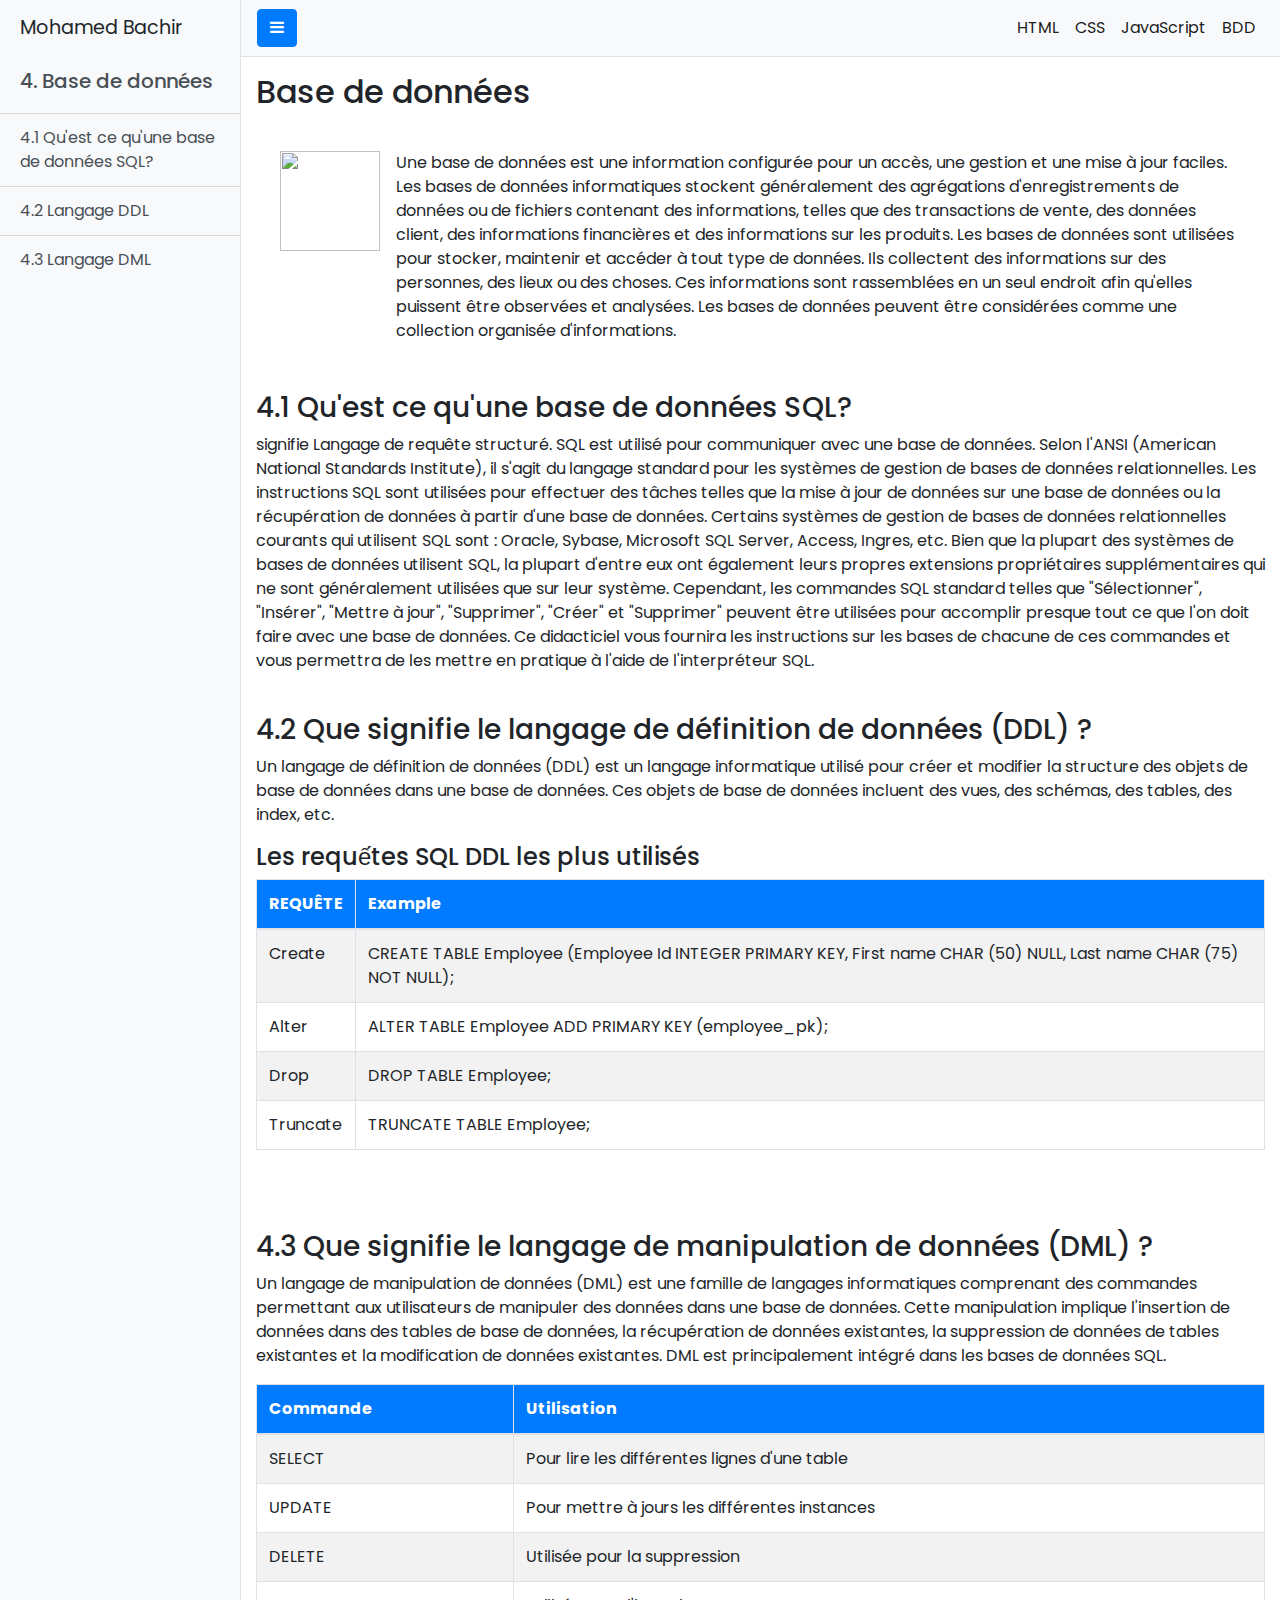
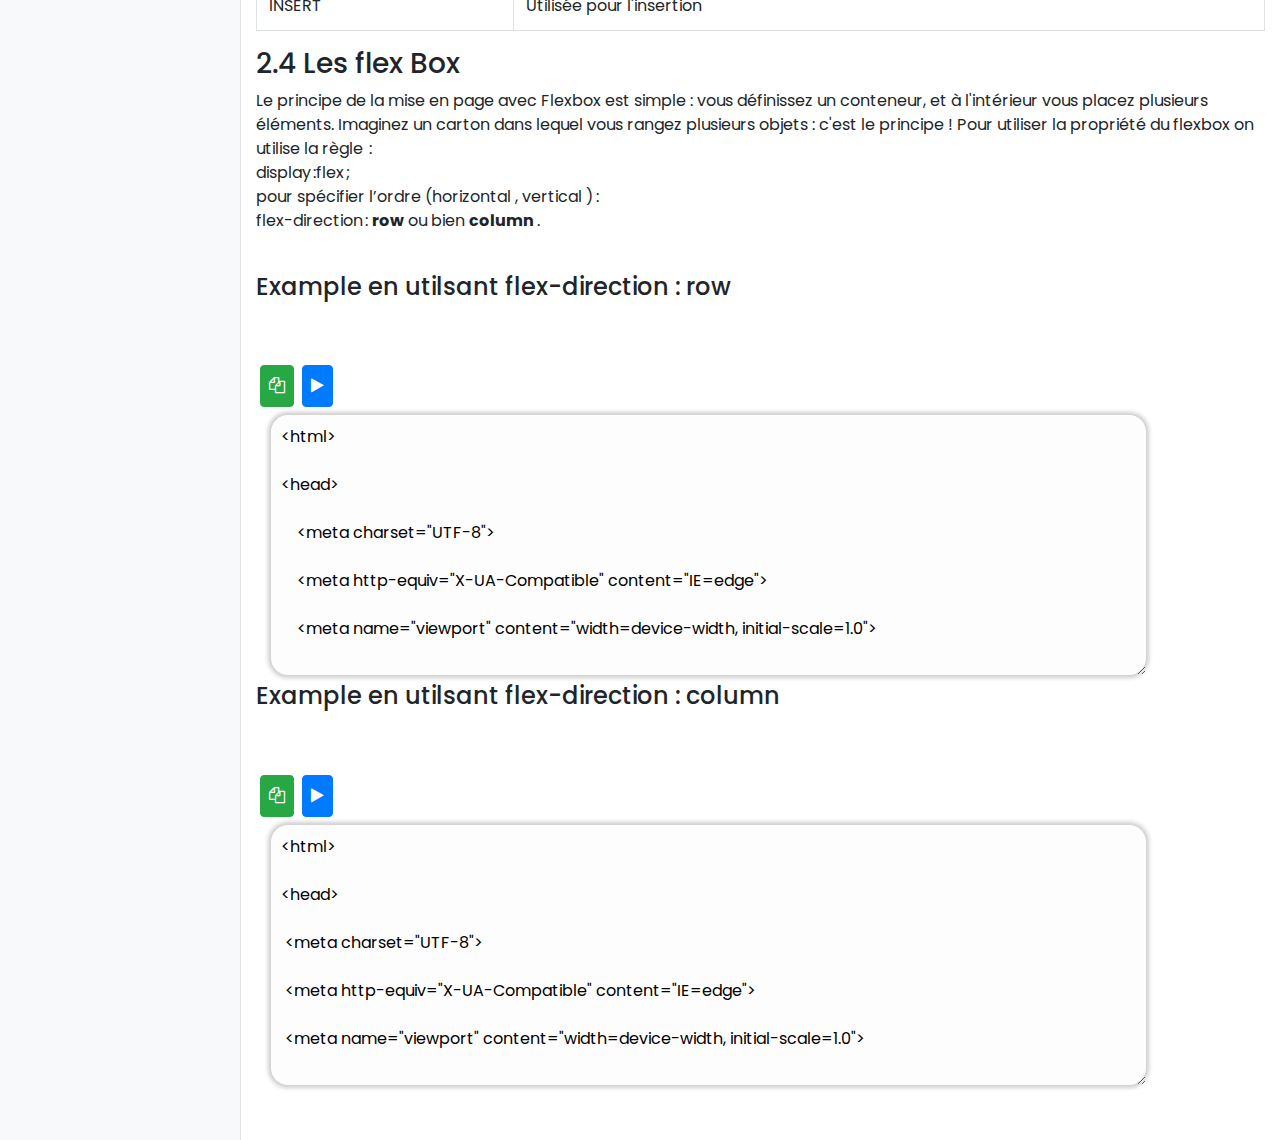
==== bdd.html @ 1b4529c9 "add bdd courses" ====
<!DOCTYPE html>
<html lang="en">
    <head>
        <meta charset="utf-8" />
        <meta name="viewport" content="width=device-width, initial-scale=1, shrink-to-fit=no" />
        <meta name="description" content="" />
        <meta name="author" content="" />
        <title>DATABASES Courses</title>
        <!-- Favicon-->
        <link rel="icon" type="image/x-icon" href="assets/favicon.ico" />
        <link rel="stylesheet" href="https://cdnjs.cloudflare.com/ajax/libs/font-awesome/4.7.0/css/font-awesome.min.css">
        <link rel="preconnect" href="https://fonts.gstatic.com">
        <link href="https://fonts.googleapis.com/css2?family=Libre+Baskerville&family=Merriweather:ital@0;1&family=Poppins:wght@300;400&display=swap" rel="stylesheet">
        
        <!-- Core theme CSS (includes Bootstrap)-->
        <link href="css/styles.css" rel="stylesheet" />
        <link href="style.css" rel="stylesheet" />

    </head>
    <body>
        <div class="d-flex" id="wrapper">
            <!-- Sidebar-->
            <div class="bg-light border-right" id="sidebar-wrapper">
                <div class="sidebar-heading">Mohamed Bachir</div>
                <div class="list-group list-group-flush">
                    <a class="list-group-item list-group-item-action bg-light" href="#!"><h5>4. Base de données</h5></a>
                    
                    <a class="list-group-item list-group-item-action bg-light" href="#whatisdb">4.1 Qu'est ce qu'une base de données SQL? </a>
                    <a class="list-group-item list-group-item-action bg-light" href="#selecteur">4.2 Langage DDL </a>
                    <a class="list-group-item list-group-item-action bg-light" href="#proprites">4.3 Langage DML</a>
                    <!-- <a class="list-group-item list-group-item-action bg-light" href="#flexbox">4.4 Les flex Box</a>
                    <a class="list-group-item list-group-item-action bg-light" href="examples.html">4.5 Exemples</a> -->
                  

                </div>
            </div>
            <!-- Page Content-->
            <div id="page-content-wrapper">
                <nav class="navbar navbar-expand-lg navbar-light bg-light border-bottom">
                    <button class="btn btn-primary" id="menu-toggle"><i class="fa fa-bars" aria-hidden="true"></i>
                    </button>
                    <button class="navbar-toggler" type="button" data-toggle="collapse" data-target="#navbarSupportedContent" aria-controls="navbarSupportedContent" aria-expanded="false" aria-label="Toggle navigation"><span class="navbar-toggler-icon"></span></button>
                    <div class="collapse navbar-collapse" id="navbarSupportedContent">
                        <ul class="navbar-nav ml-auto mt-2 mt-lg-0">
                            <li class="nav-item active">
                                <a class="nav-link" href="index.html">
                                    HTML
                                    <span class="sr-only">(current)</span>
                                </a>
                            </li>
                            <li class="nav-item active"><a class="nav-link" href="#!">CSS</a></li>
                            <li class="nav-item active"><a class="nav-link" href="js.html">JavaScript</a></li>
                            <li class="nav-item active"><a class="nav-link" href="bdd.html">BDD</a></li>
                            
                        
                        </ul>
                    </div>
                </nav>
                <div class="container-fluid pb-5">
                    <h2 class="my-3">Base de données</h2>
                    <div class="d-flex flex-row align-items-start p-4 ">
                        <img src="https://cdn-icons-png.flaticon.com/512/603/603156.png" height="100px" width="100px" alt="" class="mr-3">
                        <p>
                            Une base de données est une information configurée pour un accès, une gestion et une mise à jour faciles. Les bases de données informatiques stockent généralement des agrégations d'enregistrements de données ou de fichiers contenant des informations, telles que des transactions de vente, des données client, des informations financières et des informations sur les produits.

Les bases de données sont utilisées pour stocker, maintenir et accéder à tout type de données. Ils collectent des informations sur des personnes, des lieux ou des choses. Ces informations sont rassemblées en un seul endroit afin qu'elles puissent être observées et analysées. Les bases de données peuvent être considérées comme une collection organisée d'informations.
                            
                        </p>
    
                    </div>
                    <h3 class="my-2" id="whatisdb">4.1 Qu'est ce qu'une base de données SQL? </h3>

                    <p>

                        signifie Langage de requête structuré. SQL est utilisé pour communiquer avec une base de données. Selon l'ANSI (American National Standards Institute), il s'agit du langage standard pour les systèmes de gestion de bases de données relationnelles. Les instructions SQL sont utilisées pour effectuer des tâches telles que la mise à jour de données sur une base de données ou la récupération de données à partir d'une base de données. Certains systèmes de gestion de bases de données relationnelles courants qui utilisent SQL sont : Oracle, Sybase, Microsoft SQL Server, Access, Ingres, etc.

                        Bien que la plupart des systèmes de bases de données utilisent SQL, la plupart d'entre eux ont également leurs propres extensions propriétaires supplémentaires qui ne sont généralement utilisées que sur leur système. Cependant, les commandes SQL standard telles que "Sélectionner", "Insérer", "Mettre à jour", "Supprimer", "Créer" et "Supprimer" peuvent être utilisées pour accomplir presque tout ce que l'on doit faire avec une base de données. Ce didacticiel vous fournira les instructions sur les bases de chacune de ces commandes et vous permettra de les mettre en pratique à l'aide de l'interpréteur SQL.                  
                </p>
                   <br>
                  
                  
                    <h3 id="selecteur">4.2 Que signifie le langage de définition de données (DDL) ?</h3>
                    <p>

                        
                        Un langage de définition de données (DDL) est un langage informatique utilisé pour créer et modifier la structure des objets de base de données dans une base de données. Ces objets de base de données incluent des vues, des schémas, des tables, des index, etc.

                    </p>
                    <h4>Les requếtes SQL DDL les plus utilisés </h4>
                    <table class="table table-striped table-bordered">
                        <thead class="bg-primary text-white">
                          <tr>
                            <th scope="col">REQUÊTE</th>
                            <th scope="col">Example</th>
                          </tr>
                        </thead>
                        <tbody>
                          <tr>
                            <td>Create </td>
                            <td>CREATE TABLE Employee (Employee Id INTEGER PRIMARY KEY, First name CHAR (50) NULL, Last name CHAR (75) NOT NULL); </td>
                          </tr>
                          <tr>
                           <td>Alter </td>
                            <td>ALTER TABLE Employee ADD PRIMARY KEY (employee_pk);</td>                           
                          </tr>
                          <tr>
                            <td>Drop </td>
                            <td>DROP TABLE Employee;</td>
                          </tr>
                          <tr>
                            <td>Truncate</td>
                            <td>TRUNCATE TABLE Employee;</td>
                          </tr>
                     
                        </tbody>
                      </table>

                 <br>
                 <br>
<div class="mt-3">
<h3 id="proprites">4.3 Que signifie le langage de manipulation de données (DML) ? </h3>
    <p>
        Un langage de manipulation de données (DML) est une famille de langages informatiques comprenant des commandes permettant aux utilisateurs de manipuler des données dans une base de données. Cette manipulation implique l'insertion de données dans des tables de base de données, la récupération de données existantes, la suppression de données de tables existantes et la modification de données existantes. DML est principalement intégré dans les bases de données SQL.
    </p>

    <table class="table table-striped table-bordered">
        <thead class="bg-primary text-white">
          <tr>
            <th scope="col">Commande </th>
            <th scope="col">Utilisation</th>
          </tr>
        </thead>
        <tbody>
          <tr>
            <td>SELECT  </td>
            <td>Pour lire les différentes lignes d'une table </td>
          </tr>
          <tr>
           <td>UPDATE  </td>
            <td>Pour mettre à jours les différentes instances</td>
          </tr>
          <tr>
            <td>DELETE  </td>
            <td>Utilisée pour la suppression </td>
          </tr>
          <tr>
            <td>INSERT </td>
            <td>Utilisée pour l'insertion </td>
          </tr>
      
         
        </tbody>
      </table>


</div>
<div class="mt-3">
    <h3 id="flexbox"> 2.4 Les flex Box</h3>
    <p>

        Le principe de la mise en page avec Flexbox est simple : vous définissez un conteneur, et à l'intérieur vous placez plusieurs éléments.
         Imaginez un carton dans lequel vous rangez plusieurs objets : c'est le principe ! 

         Pour utiliser la propriété du flexbox on utilise la règle  : <br>

         display :flex ;  <br>
         
         pour spécifier l’ordre (horizontal , vertical ) : <br> 
         
         flex-direction : <strong>row</strong>  ou bien <strong>column </strong>  .           <br>

    </p>
   <br>
   <h4>Example en utilsant flex-direction : row </h4>
   <br><br>
<div class="d-flex flex-column">
    <div class="d-flex flex-row my-2  ">
        <button class="btn btn-success mx-1 p-2" onclick="copy('thirdarea');"   title="copier"> <i class="fa fa-files-o" aria-hidden="true"></i> </button>
        <button class="btn btn-primary mx-1 p-2 executer" onclick="execute('thirdarea');"  title="voir exécution"><i class="fa fa-play" aria-hidden="true"></i>        </button>
    </div>
    
<div class="d-flex flex-row ">
<div class="col-lg-12">

    <textarea class="thirdarea" name="" id=""     cols="60" rows="10" readonly>
&lt;html> 

&lt;head> 

    &lt;meta charset="UTF-8"> 

    &lt;meta http-equiv="X-UA-Compatible" content="IE=edge"> 

    &lt;meta name="viewport" content="width=device-width, initial-scale=1.0"> 



&lt;/head> 

&lt;body> 

        
        &lt;div class="parent-row">
            &lt;div class="enfant1">Premier élément&lt;/div>
            &lt;div class="enfant2">deuxième élément&lt;/div>
            &lt;div class="enfant3">Troisième élement&lt;/div>
        &lt;/div>

        &lt;style>
            div{
                padding: 50px;
            }
            .parent-row{
                display: flex;
                flex-direction: row;
                }
            .enfant1{
                flex: 1;
                background-color: red;

            }   
            .enfant2{
                flex: 1;
                background-color: yellow;
            }
                .enfant3{
                    flex: 1;
                background-color: yellowgreen;
                }
             
        &lt;/style>

&lt;/body> 

&lt;/html> 

</textarea>

</div>    

</div>     


</div>

<h4>Example en utilsant flex-direction : column </h4>
<br><br>
<div class="d-flex flex-column">
 <div class="d-flex flex-row my-2  ">
     <button class="btn btn-success mx-1 p-2" onclick="copy('fortharea');"   title="copier"> <i class="fa fa-files-o" aria-hidden="true"></i> </button>
     <button class="btn btn-primary mx-1 p-2 executer" onclick="execute('fortharea');"  title="voir exécution"><i class="fa fa-play" aria-hidden="true"></i>        </button>
 </div>
 
<div class="d-flex flex-row ">
<div class="col-lg-12">

 <textarea class="fortharea" name="" id=""     cols="60" rows="10" readonly>
&lt;html> 

&lt;head> 

 &lt;meta charset="UTF-8"> 

 &lt;meta http-equiv="X-UA-Compatible" content="IE=edge"> 

 &lt;meta name="viewport" content="width=device-width, initial-scale=1.0"> 



&lt;/head> 

&lt;body> 

&lt;div class="parent-col">
&lt;div class="enfant1">Premier élément&lt;/div>
&lt;div class="enfant2">deuxième élément&lt;/div>
&lt;div class="enfant3">Troisième élement&lt;/div>
&lt;/div>

&lt;style>
div{
    padding: 50px;
}
.parent-col{
    display: flex;
    flex-direction: column;
    }
.enfant1{
    flex: 1;
    background-color: red;

}   
.enfant2{
    flex: 1;
    background-color: yellow;
}
.enfant3{
    flex: 1;
background-color: yellowgreen;
}
&lt;/style>


&lt;/body> 

&lt;/html> 

</textarea>

</div>    

</div>     


</div>



</div>



                </div>
            </div>
        </div>













        <!-- Bootstrap core JS-->
        <script src="https://code.jquery.com/jquery-3.5.1.slim.min.js"></script>
        <script src="https://cdn.jsdelivr.net/npm/bootstrap@4.6.0/dist/js/bootstrap.bundle.min.js"></script>
        <!-- Core theme JS-->
        <script src="js/scripts.js"></script>
    </body>
    <style>
        *{
               font-family: 'Poppins', sans-serif;
        }
    </style>
    <script>
       
        function copy(val){
            const el = document.getElementsByClassName(val)[0];
            console.log(el);
            el.select();
            document.execCommand('copy');

        }
        function execute(val){
            var l=document.getElementsByClassName(val)[0].value;
          
            var opened = window.open("Example","Example");
            opened.document.write(l);
            opened.document.title="Example";
        }
            
            

       
    </script>
</html>
---- style.css ----
textarea{
    border: none;
    border-radius: 17px;
    box-shadow:  0 0 4px 3px rgb(206, 206, 206);
    max-width: 100%;
    padding: 10px;
    background-color: rgba(236, 236, 236, 0.116);
    outline: none;
}
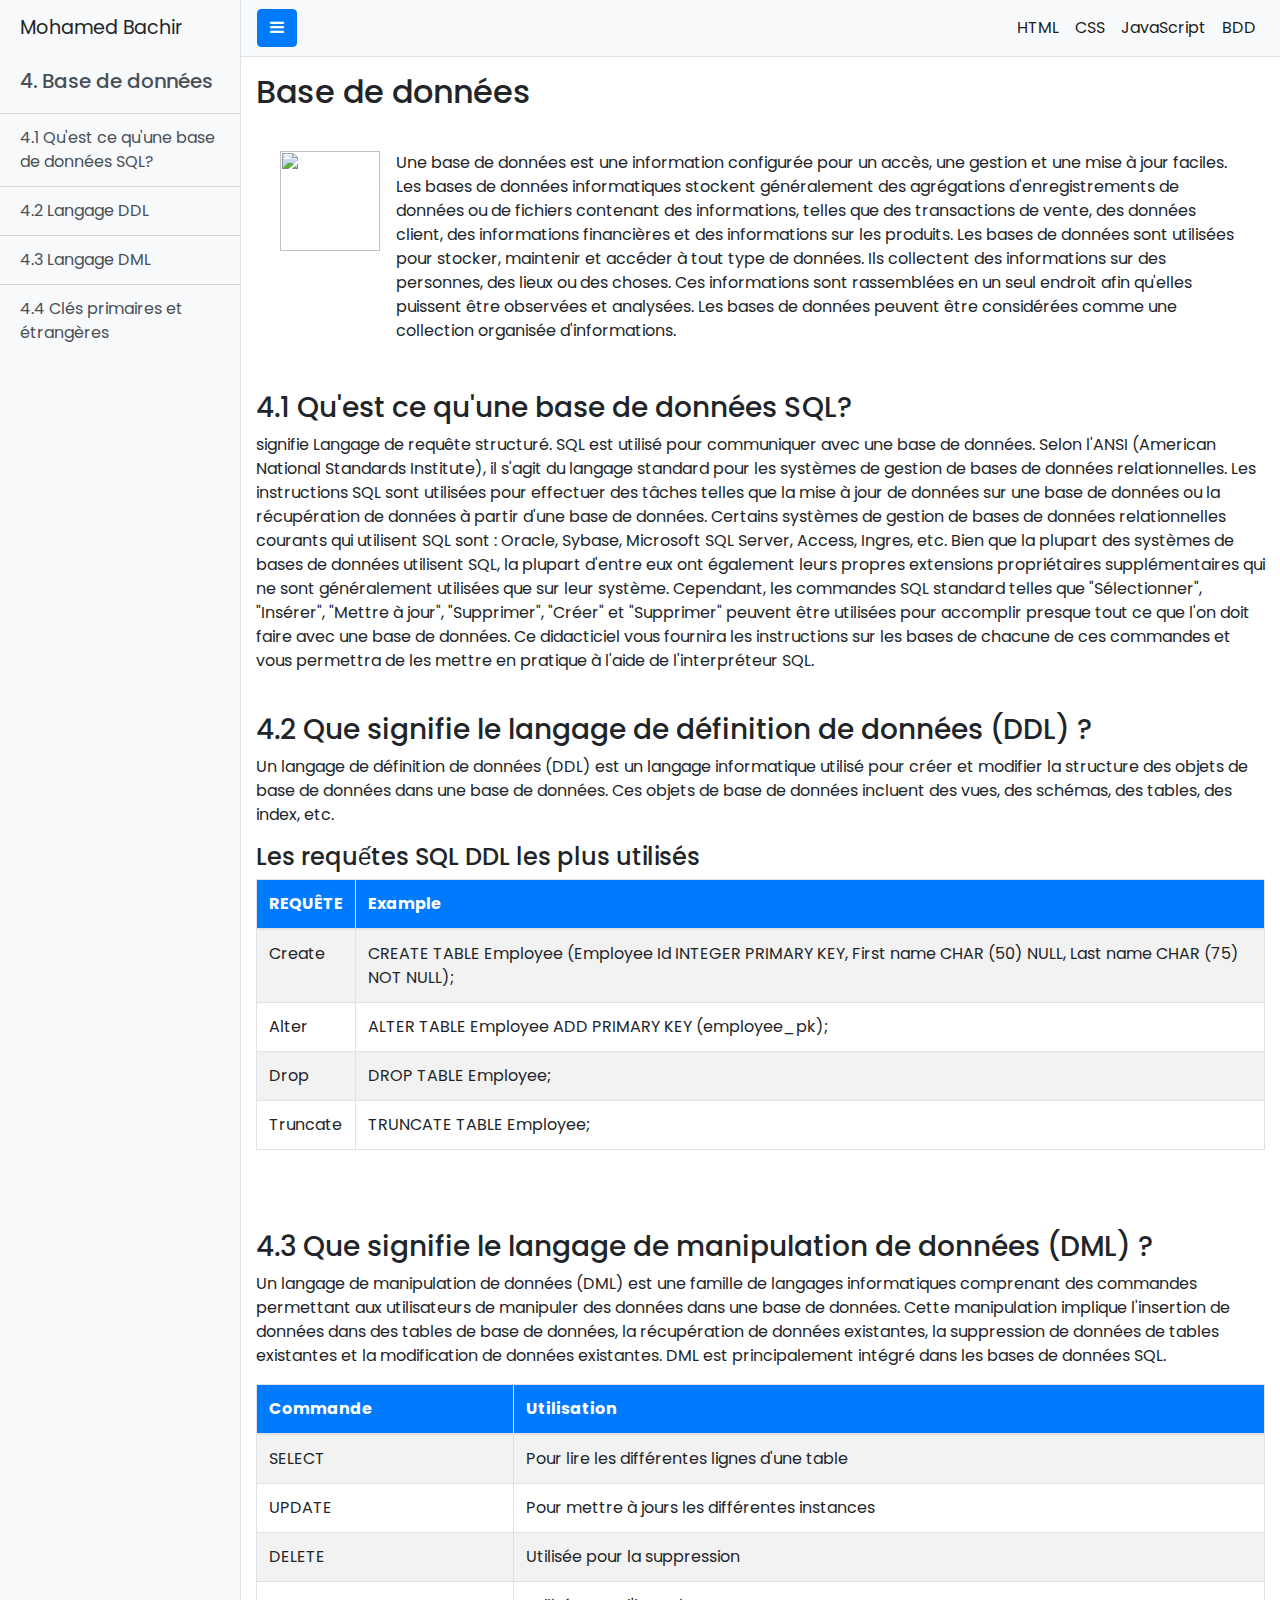
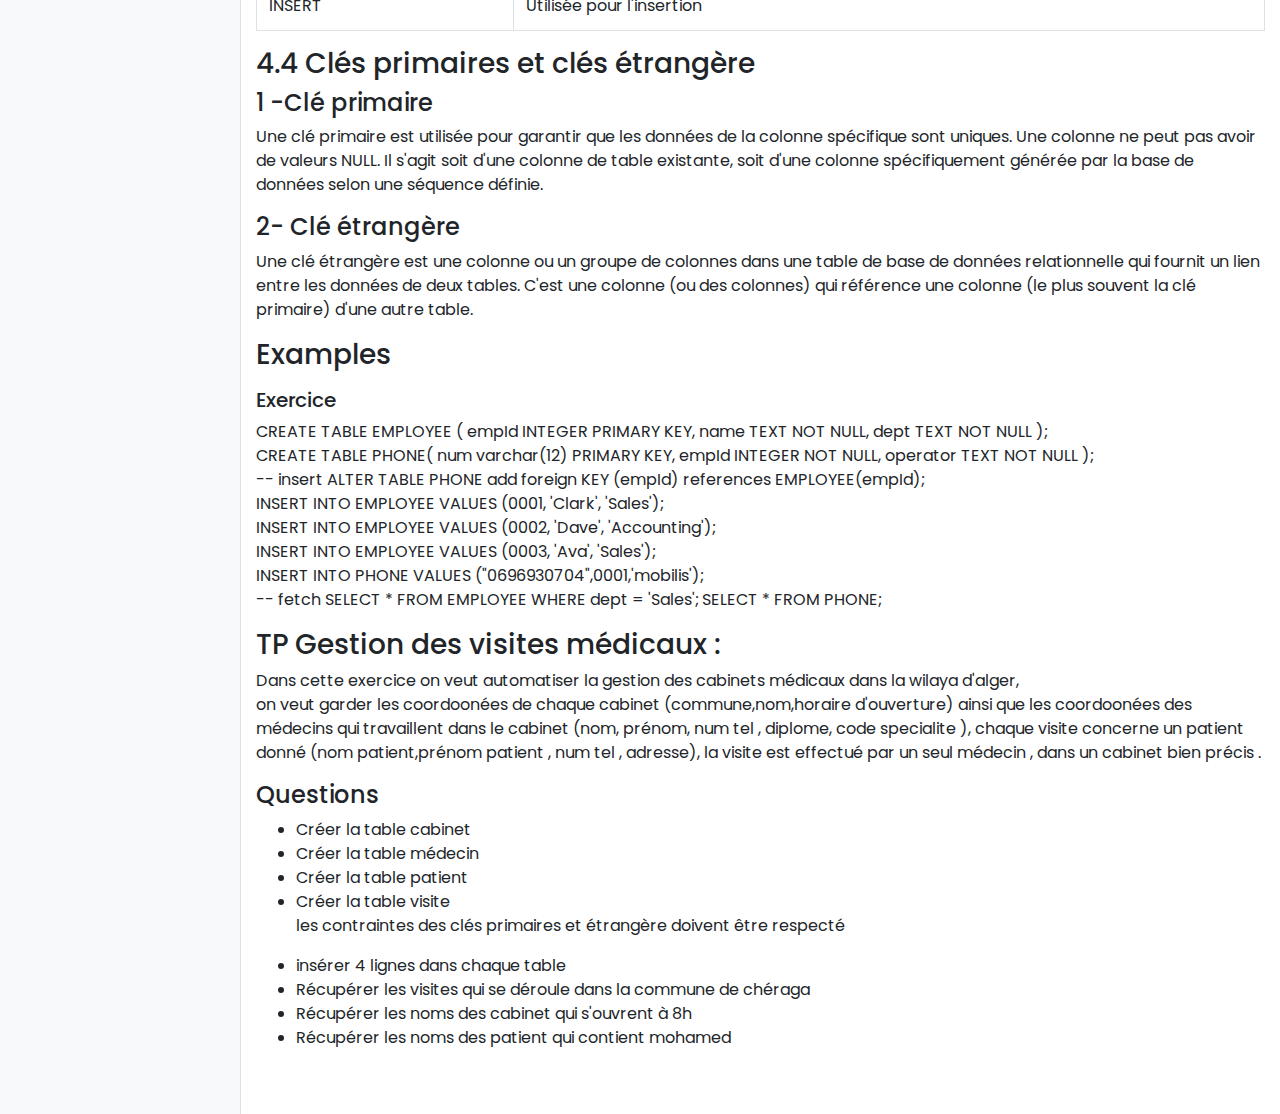
==== commit fe14457b: "add bdd" ====
--- a/bdd.html
+++ b/bdd.html
@@ -28,8 +28,8 @@
                     <a class="list-group-item list-group-item-action bg-light" href="#whatisdb">4.1 Qu'est ce qu'une base de données SQL? </a>
                     <a class="list-group-item list-group-item-action bg-light" href="#selecteur">4.2 Langage DDL </a>
                     <a class="list-group-item list-group-item-action bg-light" href="#proprites">4.3 Langage DML</a>
-                    <!-- <a class="list-group-item list-group-item-action bg-light" href="#flexbox">4.4 Les flex Box</a>
-                    <a class="list-group-item list-group-item-action bg-light" href="examples.html">4.5 Exemples</a> -->
+                     <a class="list-group-item list-group-item-action bg-light" href="#flexbox">4.4 Clés primaires et étrangères</a>
+               <!--     <a class="list-group-item list-group-item-action bg-light" href="examples.html">4.5 Exemples</a> -->
                   
 
                 </div>
@@ -155,166 +155,93 @@
 
 </div>
 <div class="mt-3">
-    <h3 id="flexbox"> 2.4 Les flex Box</h3>
-    <p>
-
-        Le principe de la mise en page avec Flexbox est simple : vous définissez un conteneur, et à l'intérieur vous placez plusieurs éléments.
-         Imaginez un carton dans lequel vous rangez plusieurs objets : c'est le principe ! 
-
-         Pour utiliser la propriété du flexbox on utilise la règle  : <br>
-
-         display :flex ;  <br>
-         
-         pour spécifier l’ordre (horizontal , vertical ) : <br> 
-         
-         flex-direction : <strong>row</strong>  ou bien <strong>column </strong>  .           <br>
-
-    </p>
-   <br>
-   <h4>Example en utilsant flex-direction : row </h4>
-   <br><br>
-<div class="d-flex flex-column">
-    <div class="d-flex flex-row my-2  ">
-        <button class="btn btn-success mx-1 p-2" onclick="copy('thirdarea');"   title="copier"> <i class="fa fa-files-o" aria-hidden="true"></i> </button>
-        <button class="btn btn-primary mx-1 p-2 executer" onclick="execute('thirdarea');"  title="voir exécution"><i class="fa fa-play" aria-hidden="true"></i>        </button>
-    </div>
-    
-<div class="d-flex flex-row ">
-<div class="col-lg-12">
-
-    <textarea class="thirdarea" name="" id=""     cols="60" rows="10" readonly>
-&lt;html> 
-
-&lt;head> 
-
-    &lt;meta charset="UTF-8"> 
-
-    &lt;meta http-equiv="X-UA-Compatible" content="IE=edge"> 
-
-    &lt;meta name="viewport" content="width=device-width, initial-scale=1.0"> 
-
-
-
-&lt;/head> 
-
-&lt;body> 
+    <h3 id="flexbox"> 4.4 Clés primaires et clés étrangère</h3>
+    <h4>1 -Clé primaire </h4>
+    <p>
+        Une clé primaire est utilisée pour garantir que les données de la colonne spécifique sont uniques. Une colonne ne peut pas avoir de valeurs NULL. Il s'agit soit d'une colonne de table existante, soit d'une colonne spécifiquement générée par la base de données selon une séquence définie.
+         <br>
 
         
-        &lt;div class="parent-row">
-            &lt;div class="enfant1">Premier élément&lt;/div>
-            &lt;div class="enfant2">deuxième élément&lt;/div>
-            &lt;div class="enfant3">Troisième élement&lt;/div>
-        &lt;/div>
-
-        &lt;style>
-            div{
-                padding: 50px;
-            }
-            .parent-row{
-                display: flex;
-                flex-direction: row;
-                }
-            .enfant1{
-                flex: 1;
-                background-color: red;
-
-            }   
-            .enfant2{
-                flex: 1;
-                background-color: yellow;
-            }
-                .enfant3{
-                    flex: 1;
-                background-color: yellowgreen;
-                }
-             
-        &lt;/style>
-
-&lt;/body> 
-
-&lt;/html> 
-
-</textarea>
-
-</div>    
-
-</div>     
-
-
-</div>
-
-<h4>Example en utilsant flex-direction : column </h4>
-<br><br>
-<div class="d-flex flex-column">
- <div class="d-flex flex-row my-2  ">
-     <button class="btn btn-success mx-1 p-2" onclick="copy('fortharea');"   title="copier"> <i class="fa fa-files-o" aria-hidden="true"></i> </button>
-     <button class="btn btn-primary mx-1 p-2 executer" onclick="execute('fortharea');"  title="voir exécution"><i class="fa fa-play" aria-hidden="true"></i>        </button>
+
+    </p>
+    <h4>2- Clé étrangère </h4>
+    <p>
+        Une clé étrangère est une colonne ou un groupe de colonnes dans une table de base de données relationnelle qui fournit un lien entre les données de deux tables. C'est une colonne (ou des colonnes) qui référence une colonne (le plus souvent la clé primaire) d'une autre table.
+    </p>
+
+
+ <div >
+    <h3>Examples</h3>
+     <p >
+        <h5>Exercice</h5>
+        CREATE TABLE EMPLOYEE (
+        empId INTEGER PRIMARY KEY,
+        name TEXT NOT NULL,
+        dept TEXT NOT NULL
+        );
+<br>
+CREATE TABLE PHONE(
+  num varchar(12) PRIMARY KEY,
+  empId INTEGER NOT NULL,
+  operator TEXT NOT NULL    
+  );
+  <br>
+-- insert
+ALTER TABLE PHONE add foreign KEY  (empId)  references EMPLOYEE(empId); 
+
+<br>
+INSERT INTO EMPLOYEE VALUES (0001, 'Clark', 'Sales');
+<br>
+INSERT INTO EMPLOYEE VALUES (0002, 'Dave', 'Accounting');
+<br>
+INSERT INTO EMPLOYEE VALUES (0003, 'Ava', 'Sales');
+<br>
+INSERT INTO PHONE VALUES ("0696930704",0001,'mobilis');
+<br>
+
+-- fetch 
+SELECT * FROM EMPLOYEE WHERE dept = 'Sales';
+SELECT * FROM PHONE;
+    </p>
  </div>
- 
-<div class="d-flex flex-row ">
-<div class="col-lg-12">
-
- <textarea class="fortharea" name="" id=""     cols="60" rows="10" readonly>
-&lt;html> 
-
-&lt;head> 
-
- &lt;meta charset="UTF-8"> 
-
- &lt;meta http-equiv="X-UA-Compatible" content="IE=edge"> 
-
- &lt;meta name="viewport" content="width=device-width, initial-scale=1.0"> 
-
-
-
-&lt;/head> 
-
-&lt;body> 
-
-&lt;div class="parent-col">
-&lt;div class="enfant1">Premier élément&lt;/div>
-&lt;div class="enfant2">deuxième élément&lt;/div>
-&lt;div class="enfant3">Troisième élement&lt;/div>
-&lt;/div>
-
-&lt;style>
-div{
-    padding: 50px;
-}
-.parent-col{
-    display: flex;
-    flex-direction: column;
-    }
-.enfant1{
-    flex: 1;
-    background-color: red;
-
-}   
-.enfant2{
-    flex: 1;
-    background-color: yellow;
-}
-.enfant3{
-    flex: 1;
-background-color: yellowgreen;
-}
-&lt;/style>
-
-
-&lt;/body> 
-
-&lt;/html> 
-
-</textarea>
-
-</div>    
-
-</div>     
-
-
-</div>
-
-
+<div>
+
+    <h3>TP Gestion des visites médicaux :</h3>
+    <p>Dans cette exercice on veut automatiser la gestion des cabinets médicaux dans la wilaya d'alger,
+        <br> on veut garder les coordoonées de chaque cabinet (commune,nom,horaire d'ouverture) ainsi que les coordoonées des médecins qui travaillent
+        dans le cabinet (nom, prénom, num tel , diplome, code specialite ), chaque visite concerne un patient donné (nom patient,prénom patient , num tel , adresse),
+        la visite est effectué par un seul médecin , dans un cabinet bien précis .
+
+    </p>
+    <h4>Questions </h4>
+    <ul>
+        <li>Créer la table cabinet </li>
+        <li>Créer la table médecin</li>
+        <li>Créer la table patient</li>
+        <li>Créer la table visite</li>
+
+        <p>
+             les contraintes des clés primaires et étrangère doivent être respecté
+        </p>
+        <li>
+        insérer 4 lignes dans chaque table 
+         </li> 
+
+        <li>Récupérer les visites qui se déroule dans la commune de chéraga</li>
+        <li>Récupérer les noms des cabinet qui s'ouvrent à 8h</li> 
+        <li>Récupérer les noms des patient qui contient mohamed</li>
+
+
+    </ul>
+</div>
+
+</div>
+
+<div>
+    <p>
+
+    </p>
+</div>
 
 </div>
 
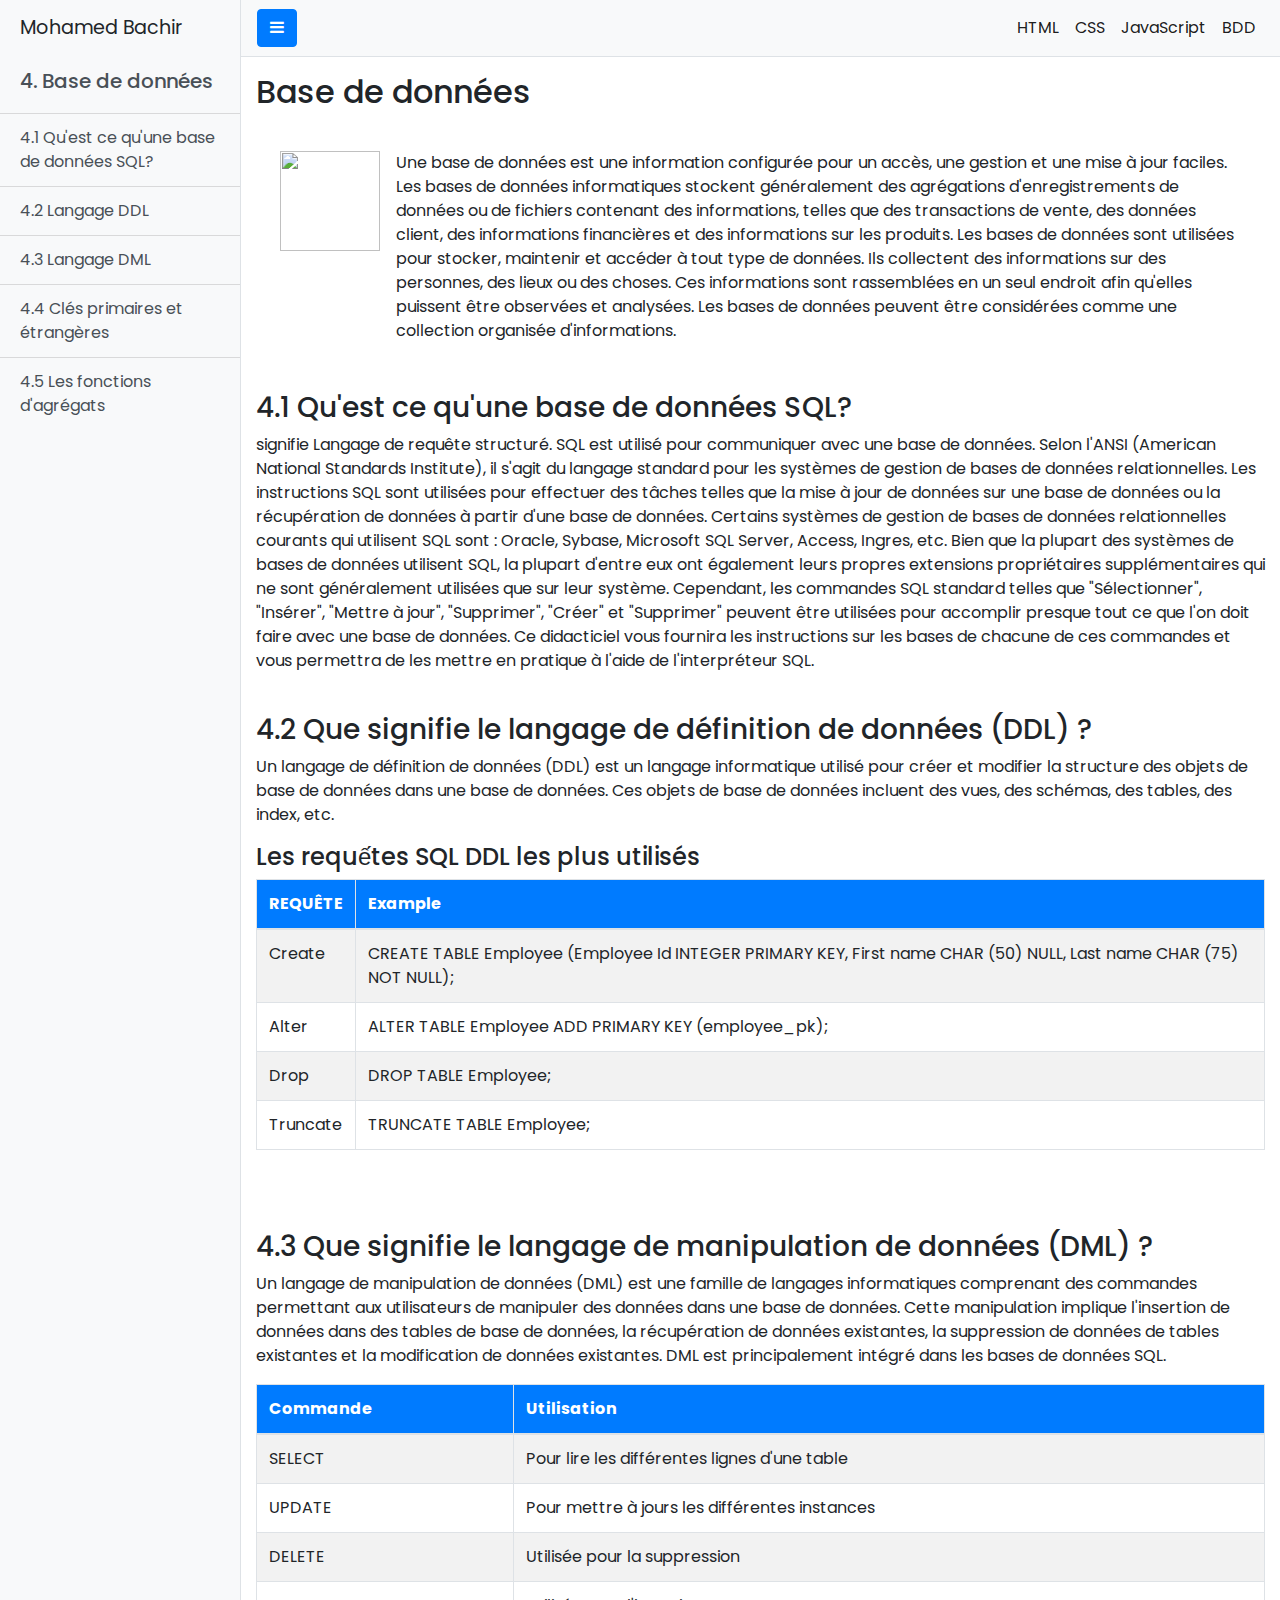
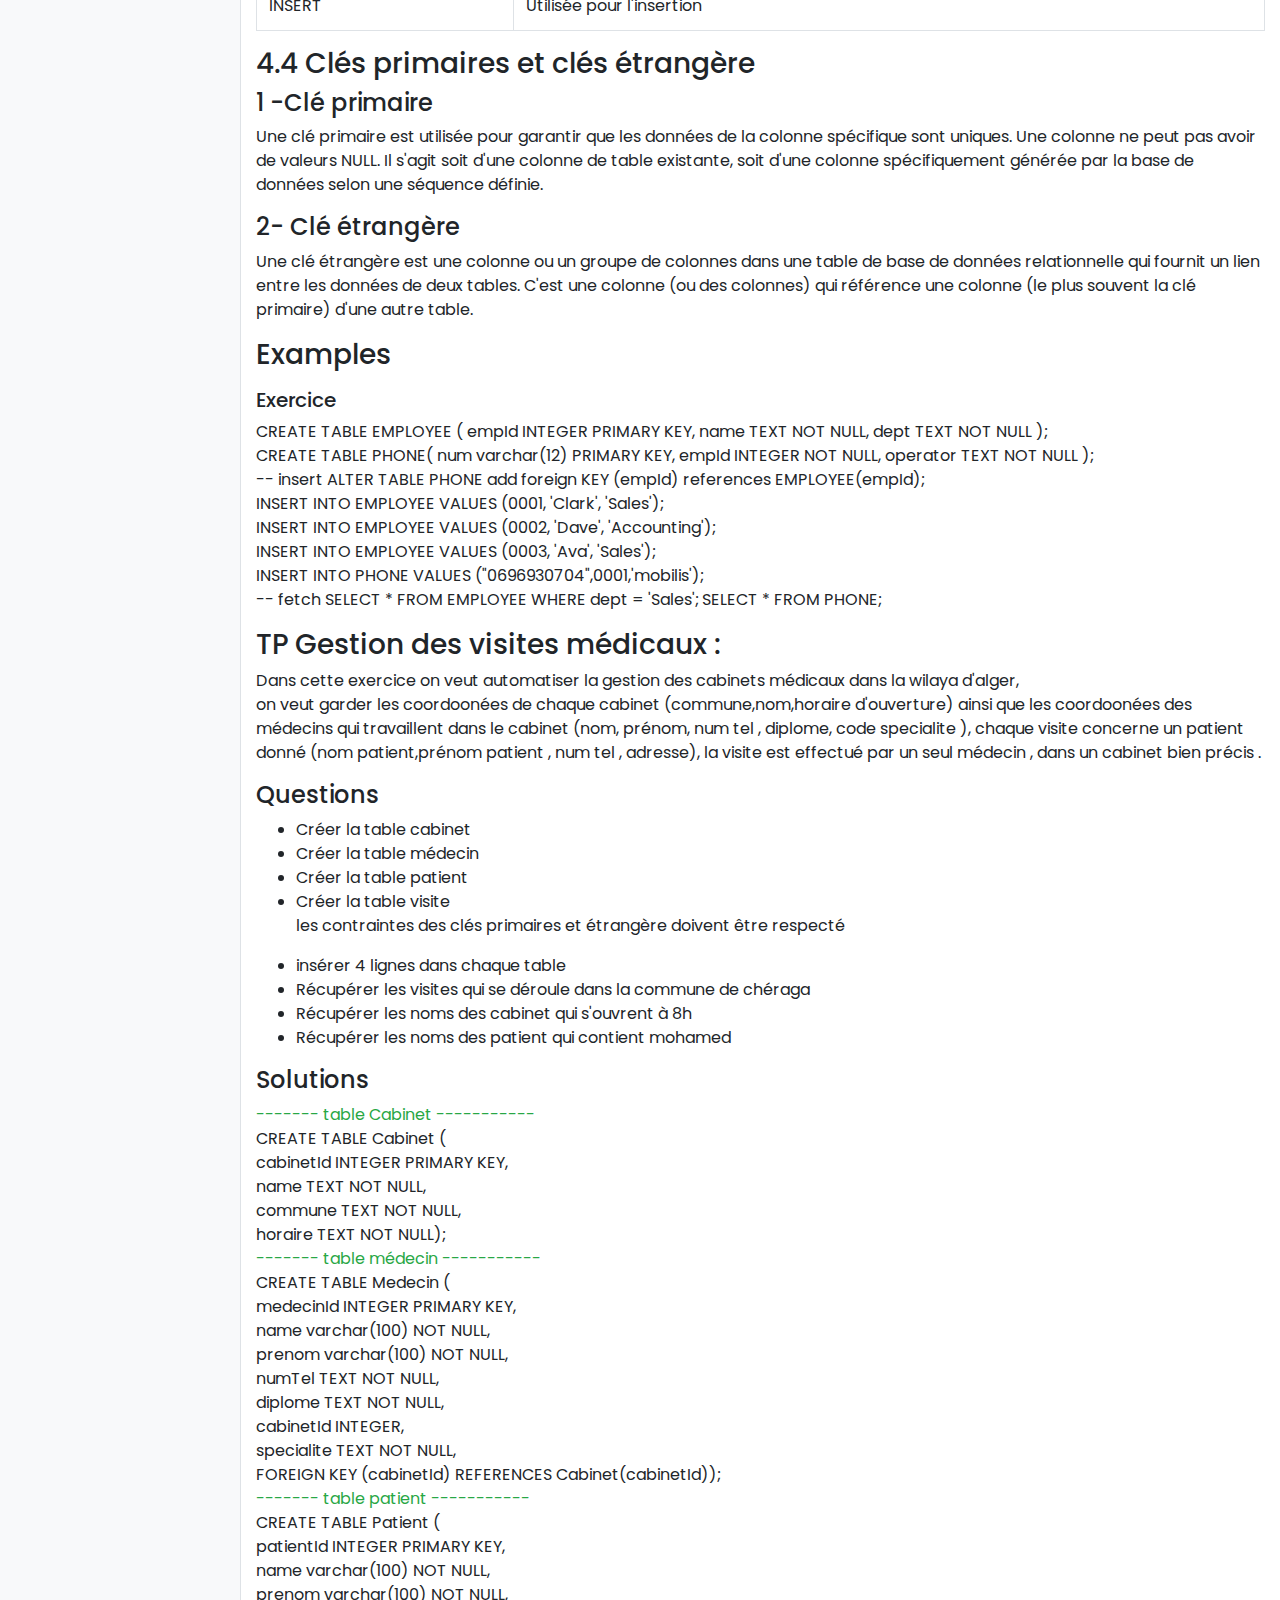
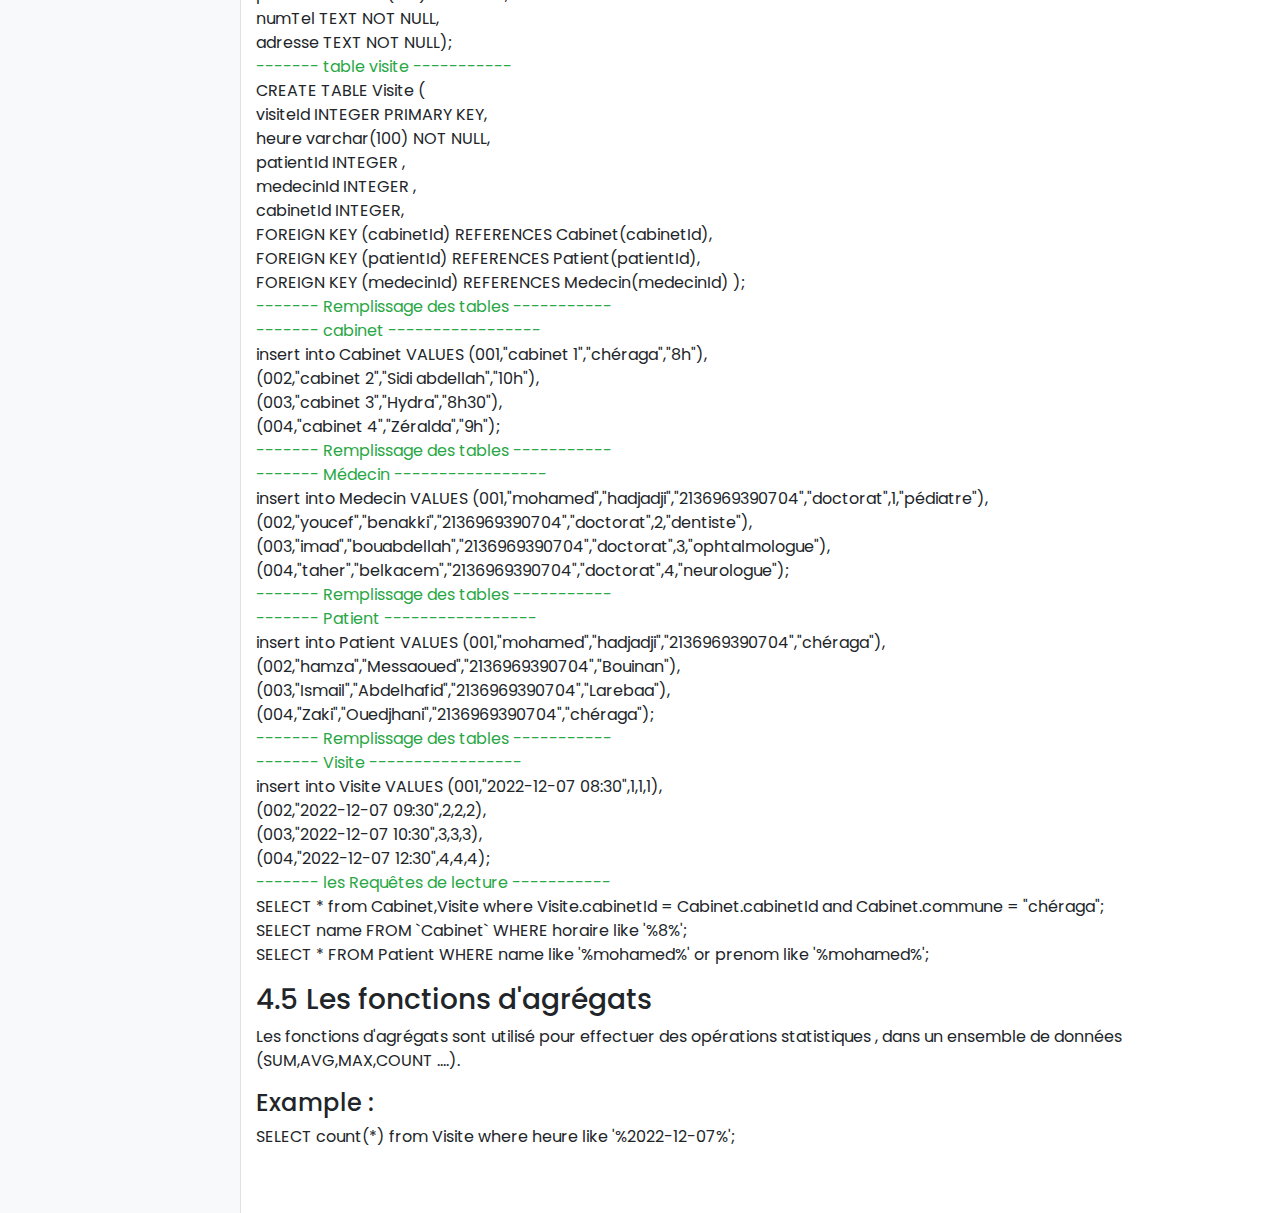
==== commit 3d303f1f: "finish tp && add fonction d'aggregats" ====
--- a/bdd.html
+++ b/bdd.html
@@ -29,7 +29,7 @@
                     <a class="list-group-item list-group-item-action bg-light" href="#selecteur">4.2 Langage DDL </a>
                     <a class="list-group-item list-group-item-action bg-light" href="#proprites">4.3 Langage DML</a>
                      <a class="list-group-item list-group-item-action bg-light" href="#flexbox">4.4 Clés primaires et étrangères</a>
-               <!--     <a class="list-group-item list-group-item-action bg-light" href="examples.html">4.5 Exemples</a> -->
+                   <a class="list-group-item list-group-item-action bg-light" href="#agregats">4.5 Les fonctions d'agrégats</a>
                   
 
                 </div>
@@ -233,6 +233,135 @@
 
 
     </ul>
+    <h4>Solutions </h4>
+    <p> 
+        <span class="text-success">
+         -------  table Cabinet -----------
+         <br>
+
+        </span>
+        CREATE TABLE Cabinet ( <br>
+            cabinetId INTEGER PRIMARY KEY,<br>
+            name TEXT NOT NULL,<br>
+            commune TEXT NOT NULL,<br>
+            horaire TEXT NOT NULL);
+        <br>
+        <span class="text-success">
+            -------  table médecin -----------
+            <br>
+        </span>
+        CREATE TABLE Medecin ( <br>
+                medecinId INTEGER PRIMARY KEY,<br>
+                name varchar(100) NOT NULL,<br>
+                prenom varchar(100) NOT NULL,<br>
+                numTel TEXT NOT NULL,<br>
+                diplome TEXT NOT NULL,<br>
+                cabinetId INTEGER,<br> 
+                specialite TEXT NOT NULL,<br>
+                FOREIGN KEY (cabinetId) REFERENCES Cabinet(cabinetId));
+
+        <br>
+        <span class="text-success">
+            -------  table patient -----------
+            <br>
+        </span>
+        CREATE TABLE Patient ( <br>
+            patientId INTEGER PRIMARY KEY,<br>
+            name varchar(100) NOT NULL,<br>
+            prenom varchar(100) NOT NULL,<br>
+            numTel TEXT NOT NULL,<br>
+            adresse TEXT NOT NULL);      
+        <br>
+        <span class="text-success">
+            -------  table visite -----------
+            <br>
+        </span>
+        CREATE TABLE Visite ( <br>
+            visiteId INTEGER PRIMARY KEY,<br>
+            heure varchar(100) NOT NULL,<br>
+            patientId INTEGER ,<br>
+            medecinId INTEGER ,<br>
+            cabinetId INTEGER,<br> 
+            FOREIGN KEY (cabinetId) REFERENCES Cabinet(cabinetId),<br>
+            FOREIGN KEY (patientId) REFERENCES Patient(patientId),<br>
+            FOREIGN KEY (medecinId) REFERENCES Medecin(medecinId) );      
+       <br>
+       <span class="text-success">
+        -------  Remplissage des tables -----------
+        <br>
+        ------- cabinet -----------------
+        <br>
+         </span>
+       insert into Cabinet VALUES 
+       (001,"cabinet 1","chéraga","8h"),<br>
+       (002,"cabinet 2","Sidi abdellah","10h"),<br>
+       (003,"cabinet 3","Hydra","8h30"),<br>
+       (004,"cabinet 4","Zéralda","9h");     
+       <br>
+       <span class="text-success">
+        -------  Remplissage des tables -----------
+        <br>
+        ------- Médecin -----------------
+        <br>
+         </span>
+       insert into Medecin VALUES 
+       (001,"mohamed","hadjadji","2136969390704","doctorat",1,"pédiatre"),<br>
+       (002,"youcef","benakki","2136969390704","doctorat",2,"dentiste"),<br>
+       (003,"imad","bouabdellah","2136969390704","doctorat",3,"ophtalmologue"),<br>
+       (004,"taher","belkacem","2136969390704","doctorat",4,"neurologue");
+         <br>
+       <span class="text-success">
+        -------  Remplissage des tables -----------
+        <br>
+        ------- Patient -----------------
+        <br>
+         </span>
+       insert into Patient VALUES 
+       (001,"mohamed","hadjadji","2136969390704","chéraga"),<br>
+       (002,"hamza","Messaoued","2136969390704","Bouinan"),<br>
+       (003,"Ismail","Abdelhafid","2136969390704","Larebaa"),<br>
+       (004,"Zaki","Ouedjhani","2136969390704","chéraga");
+        <br>
+        <span class="text-success">
+            -------  Remplissage des tables -----------
+            <br>
+            ------- Visite -----------------
+            <br>
+             </span>
+        insert into Visite VALUES 
+        (001,"2022-12-07 08:30",1,1,1),<br>
+        (002,"2022-12-07 09:30",2,2,2),<br>
+        (003,"2022-12-07 10:30",3,3,3),<br>
+        (004,"2022-12-07 12:30",4,4,4);
+        <br>
+
+        <span class="text-success">
+            -------  les Requêtes de lecture  -----------
+          
+             </span>
+             <br>
+        SELECT * from Cabinet,Visite where Visite.cabinetId = Cabinet.cabinetId and Cabinet.commune = "chéraga";
+
+        <br>
+        SELECT name FROM `Cabinet` WHERE horaire like '%8%';
+        <br>
+
+        SELECT * FROM Patient WHERE name like '%mohamed%' or prenom like '%mohamed%';
+
+        <br>
+  
+
+    </p>
+    <h3 id="agregats">4.5 Les fonctions d'agrégats </h3>
+    <p>
+        Les fonctions d'agrégats sont utilisé pour effectuer des opérations statistiques , dans un ensemble de données (SUM,AVG,MAX,COUNT ....).
+    </p>
+    <h4>Example :
+    </h4>
+    <p>
+        SELECT count(*) from Visite where heure like '%2022-12-07%'; 
+
+    </p>
 </div>
 
 </div>
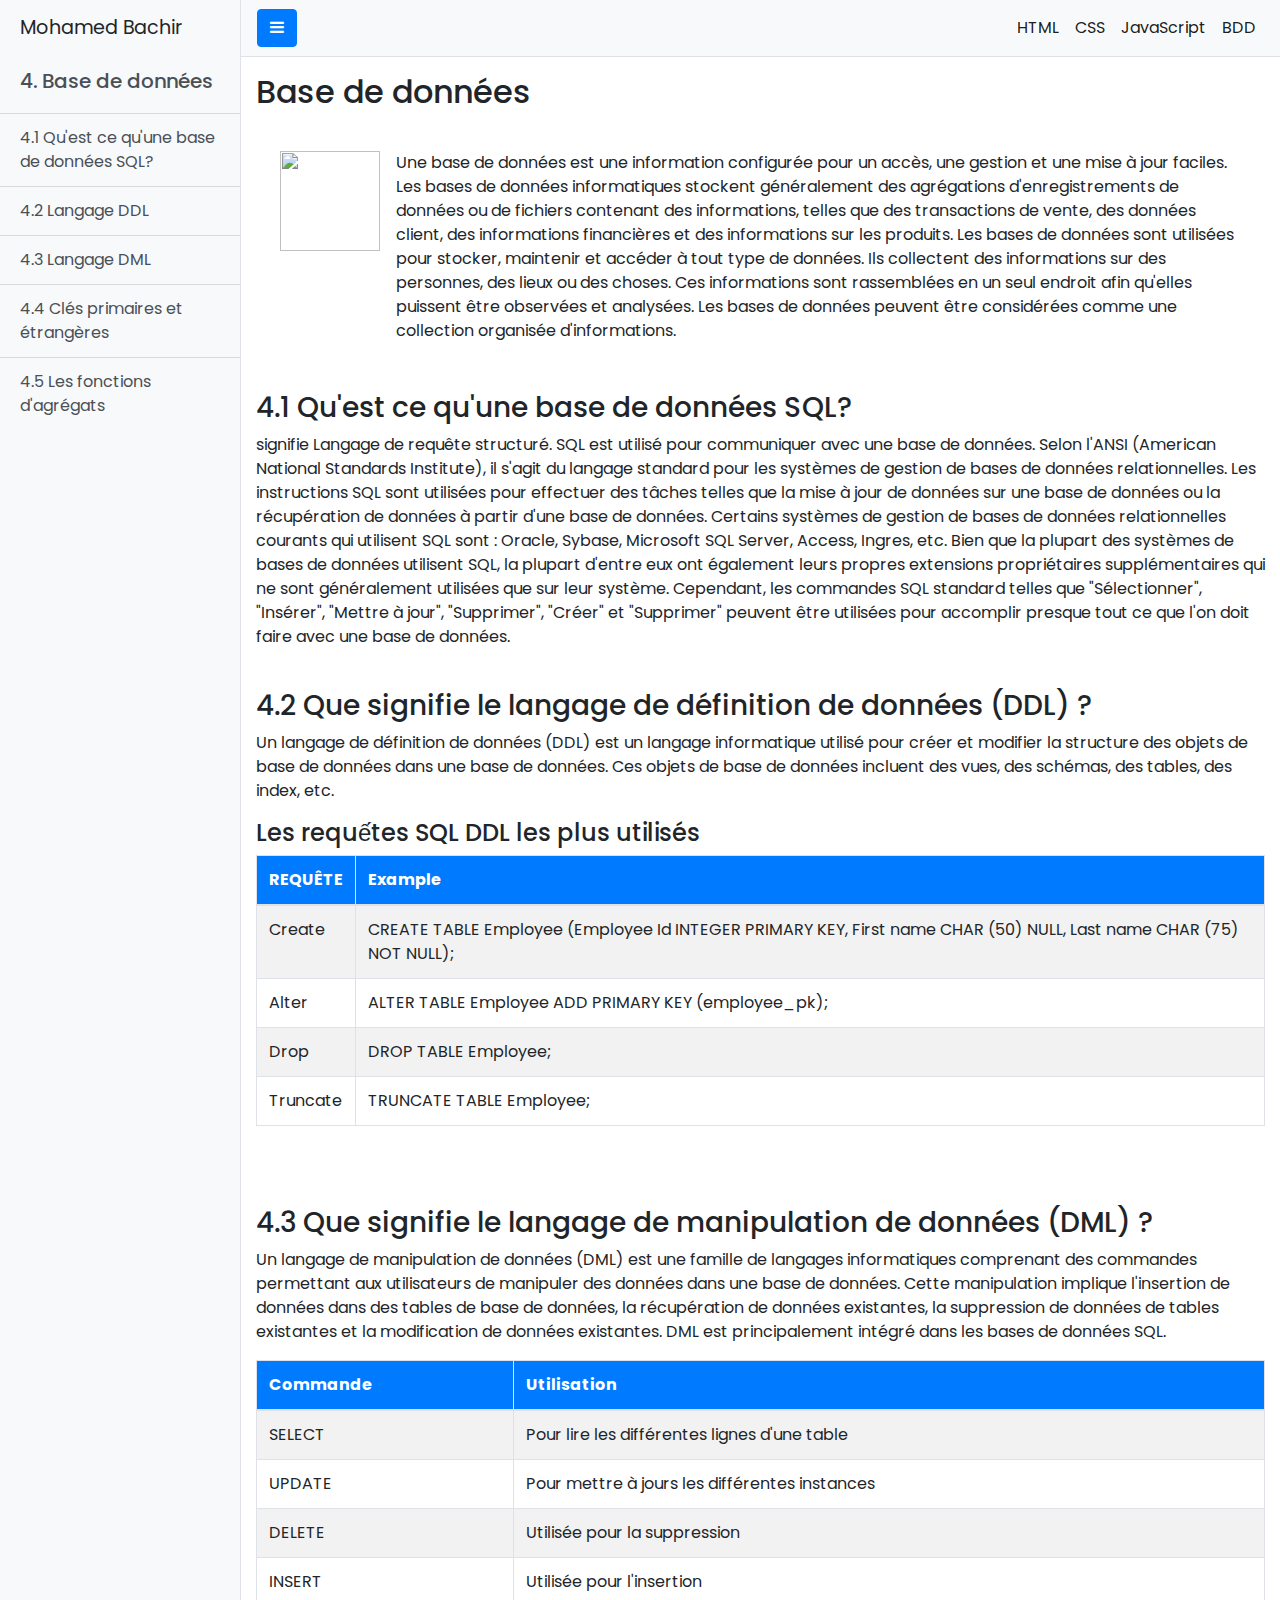
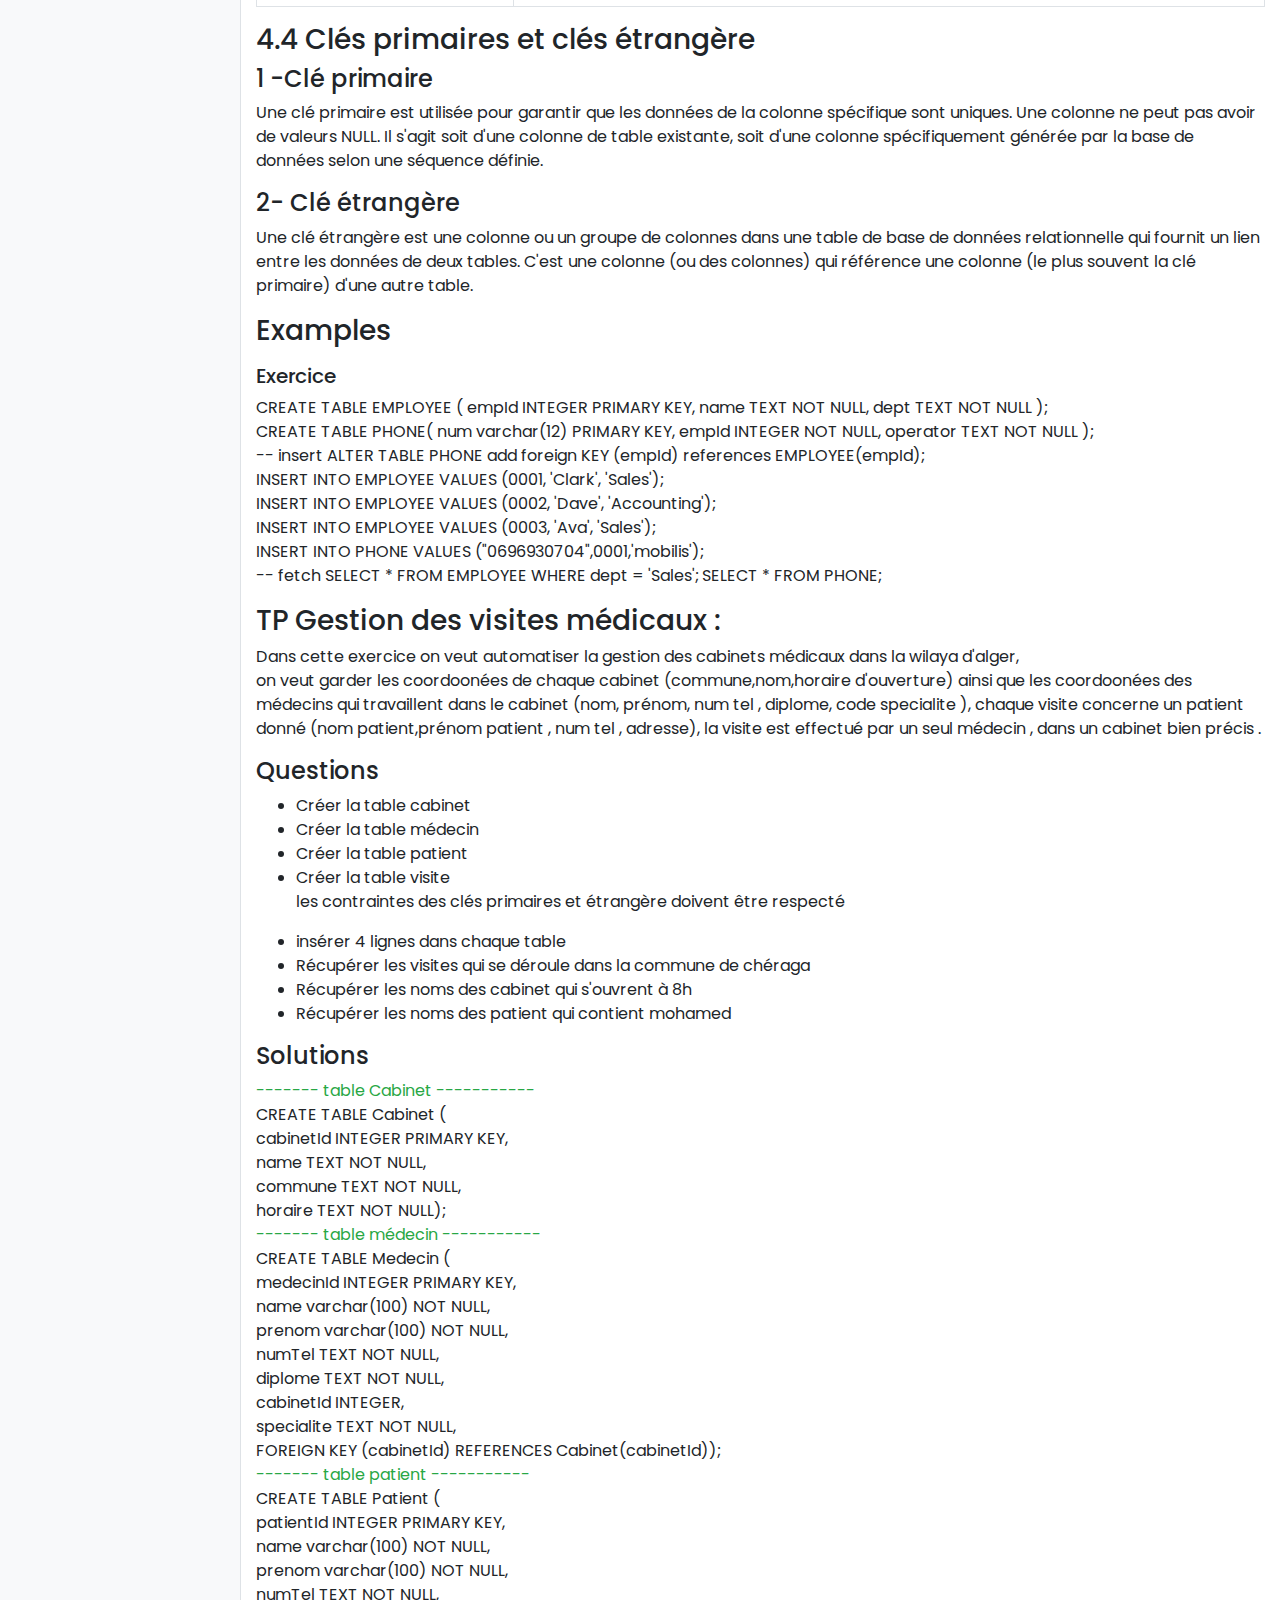
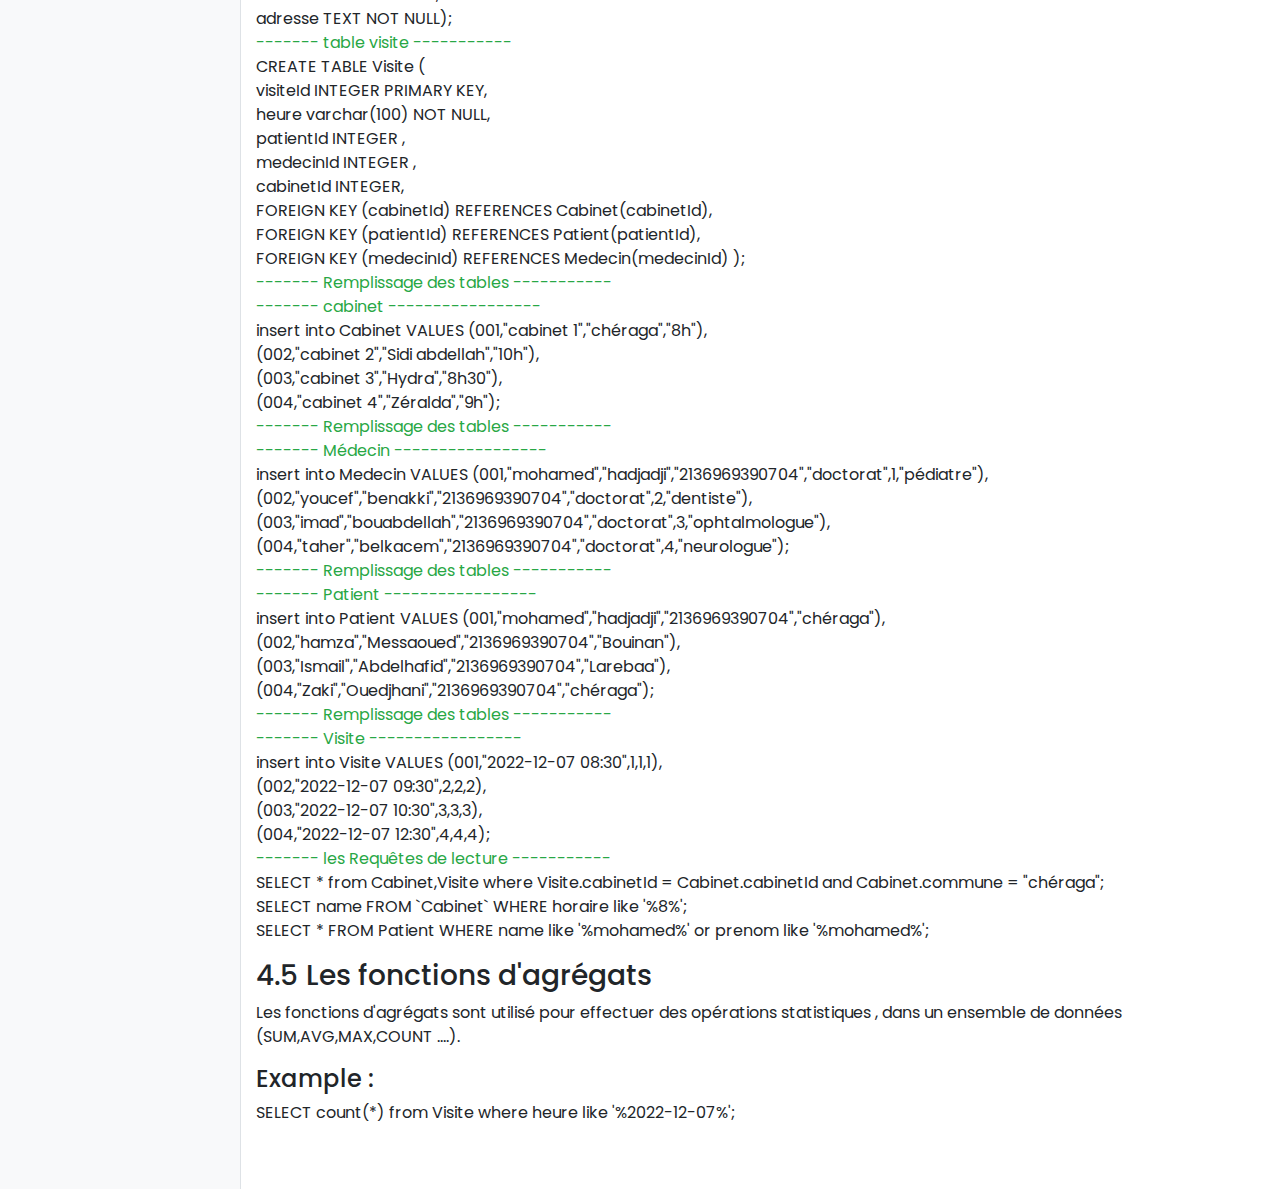
==== commit 7fa3efd8: "add coorection" ====
--- a/bdd.html
+++ b/bdd.html
@@ -74,7 +74,7 @@
 
                         signifie Langage de requête structuré. SQL est utilisé pour communiquer avec une base de données. Selon l'ANSI (American National Standards Institute), il s'agit du langage standard pour les systèmes de gestion de bases de données relationnelles. Les instructions SQL sont utilisées pour effectuer des tâches telles que la mise à jour de données sur une base de données ou la récupération de données à partir d'une base de données. Certains systèmes de gestion de bases de données relationnelles courants qui utilisent SQL sont : Oracle, Sybase, Microsoft SQL Server, Access, Ingres, etc.
 
-                        Bien que la plupart des systèmes de bases de données utilisent SQL, la plupart d'entre eux ont également leurs propres extensions propriétaires supplémentaires qui ne sont généralement utilisées que sur leur système. Cependant, les commandes SQL standard telles que "Sélectionner", "Insérer", "Mettre à jour", "Supprimer", "Créer" et "Supprimer" peuvent être utilisées pour accomplir presque tout ce que l'on doit faire avec une base de données. Ce didacticiel vous fournira les instructions sur les bases de chacune de ces commandes et vous permettra de les mettre en pratique à l'aide de l'interpréteur SQL.                  
+                        Bien que la plupart des systèmes de bases de données utilisent SQL, la plupart d'entre eux ont également leurs propres extensions propriétaires supplémentaires qui ne sont généralement utilisées que sur leur système. Cependant, les commandes SQL standard telles que "Sélectionner", "Insérer", "Mettre à jour", "Supprimer", "Créer" et "Supprimer" peuvent être utilisées pour accomplir presque tout ce que l'on doit faire avec une base de données.                 
                 </p>
                    <br>
                   
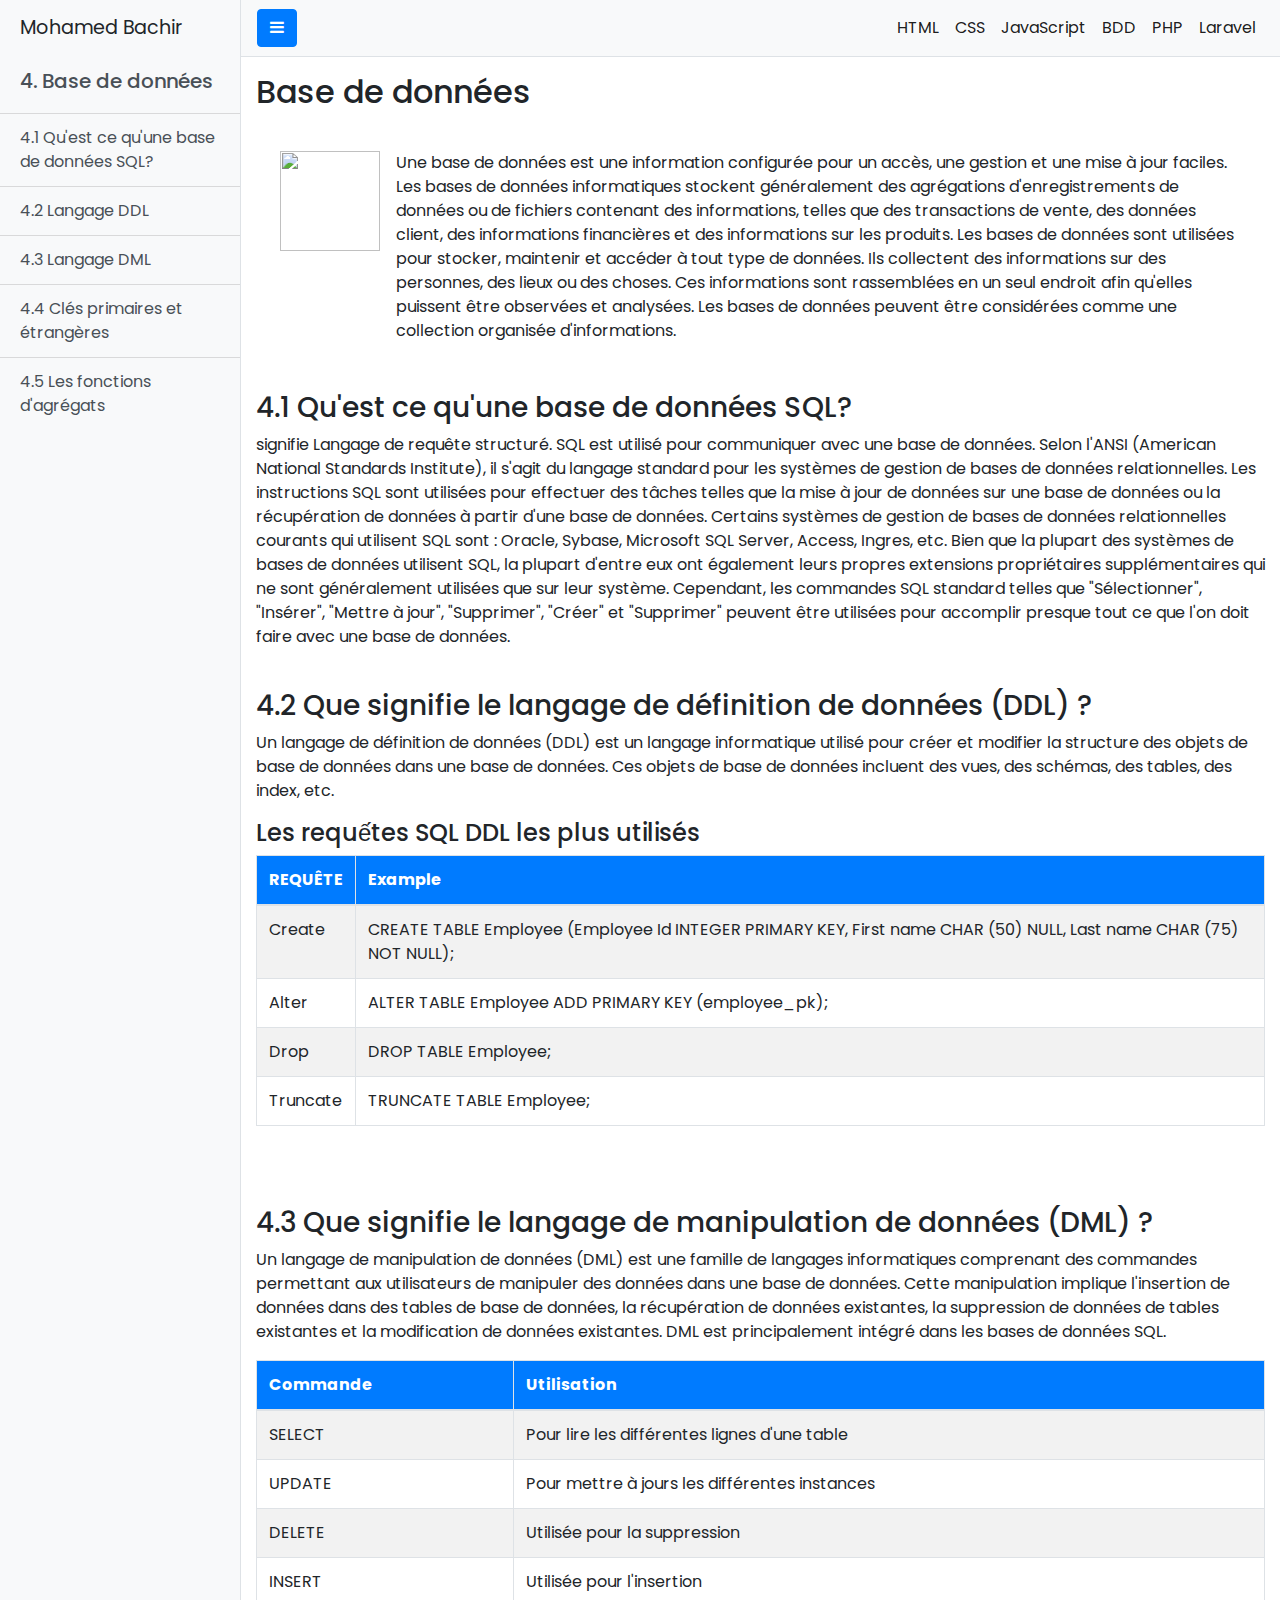
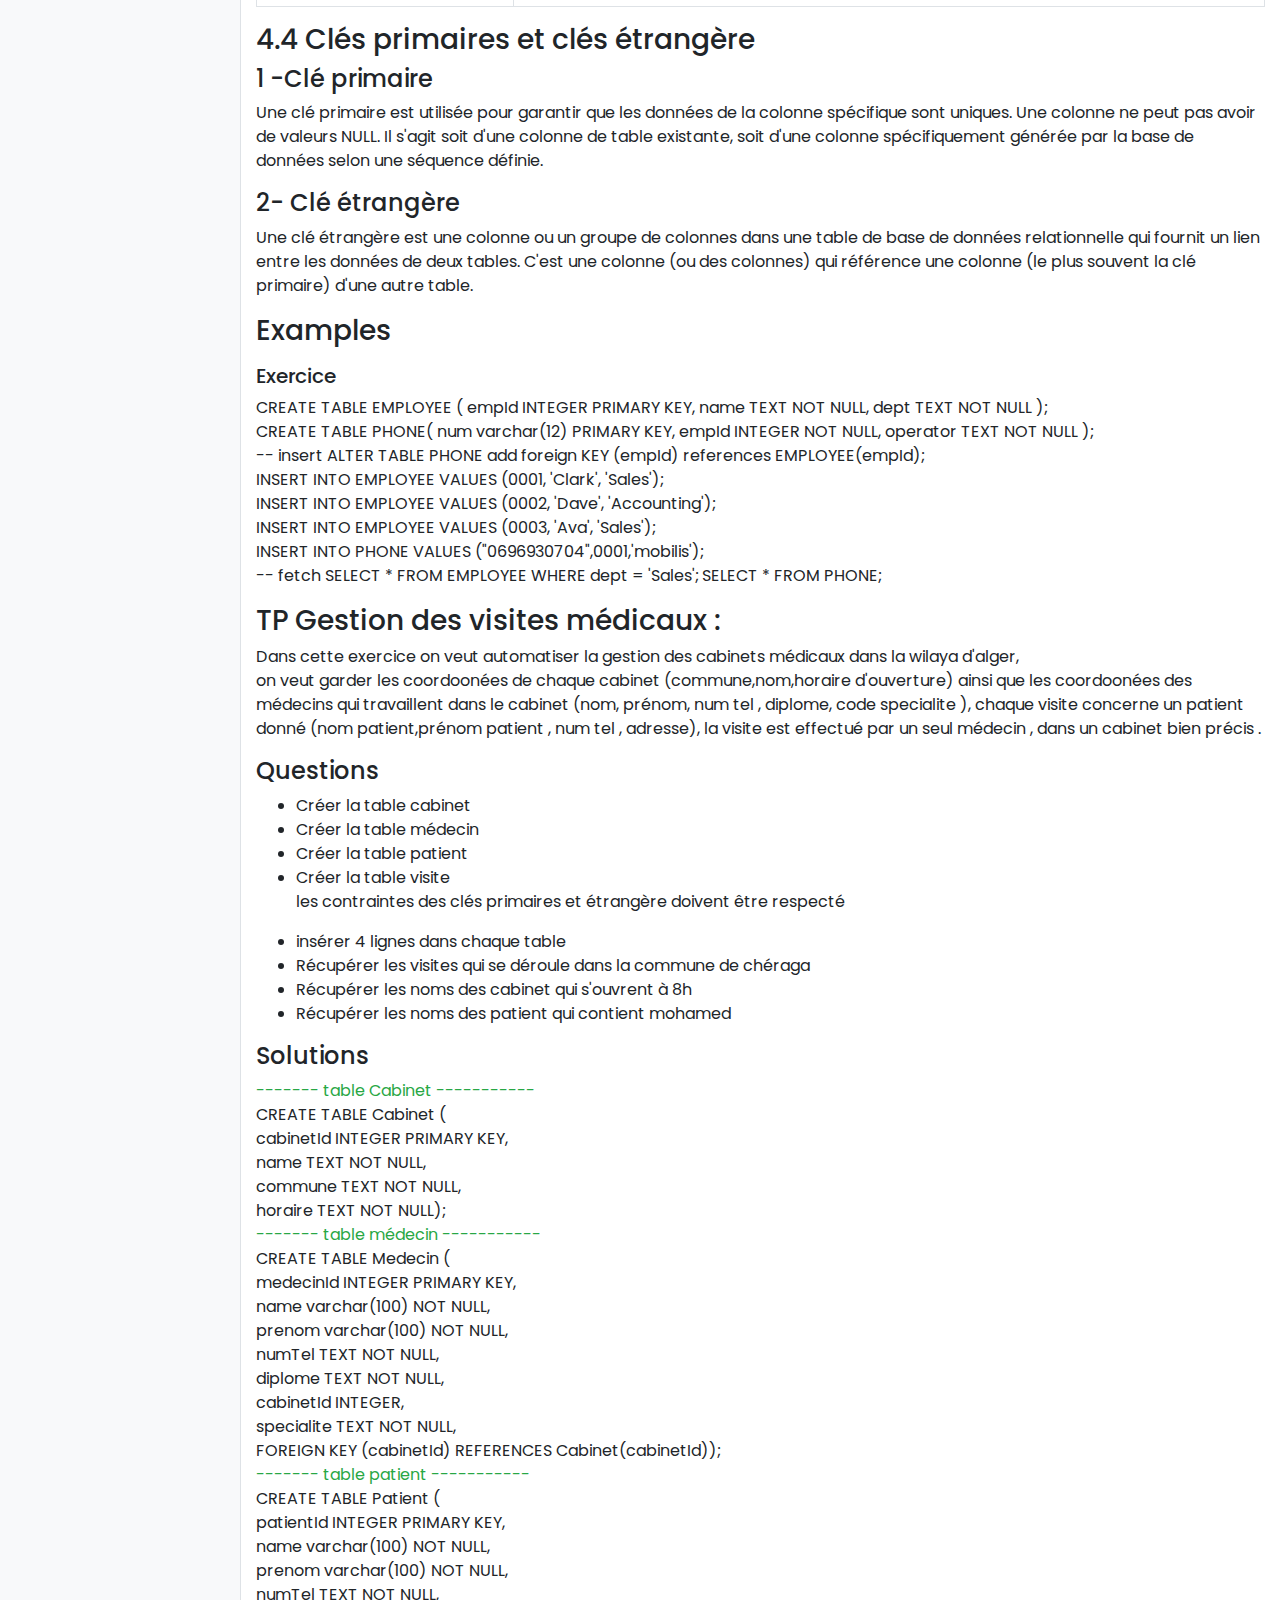
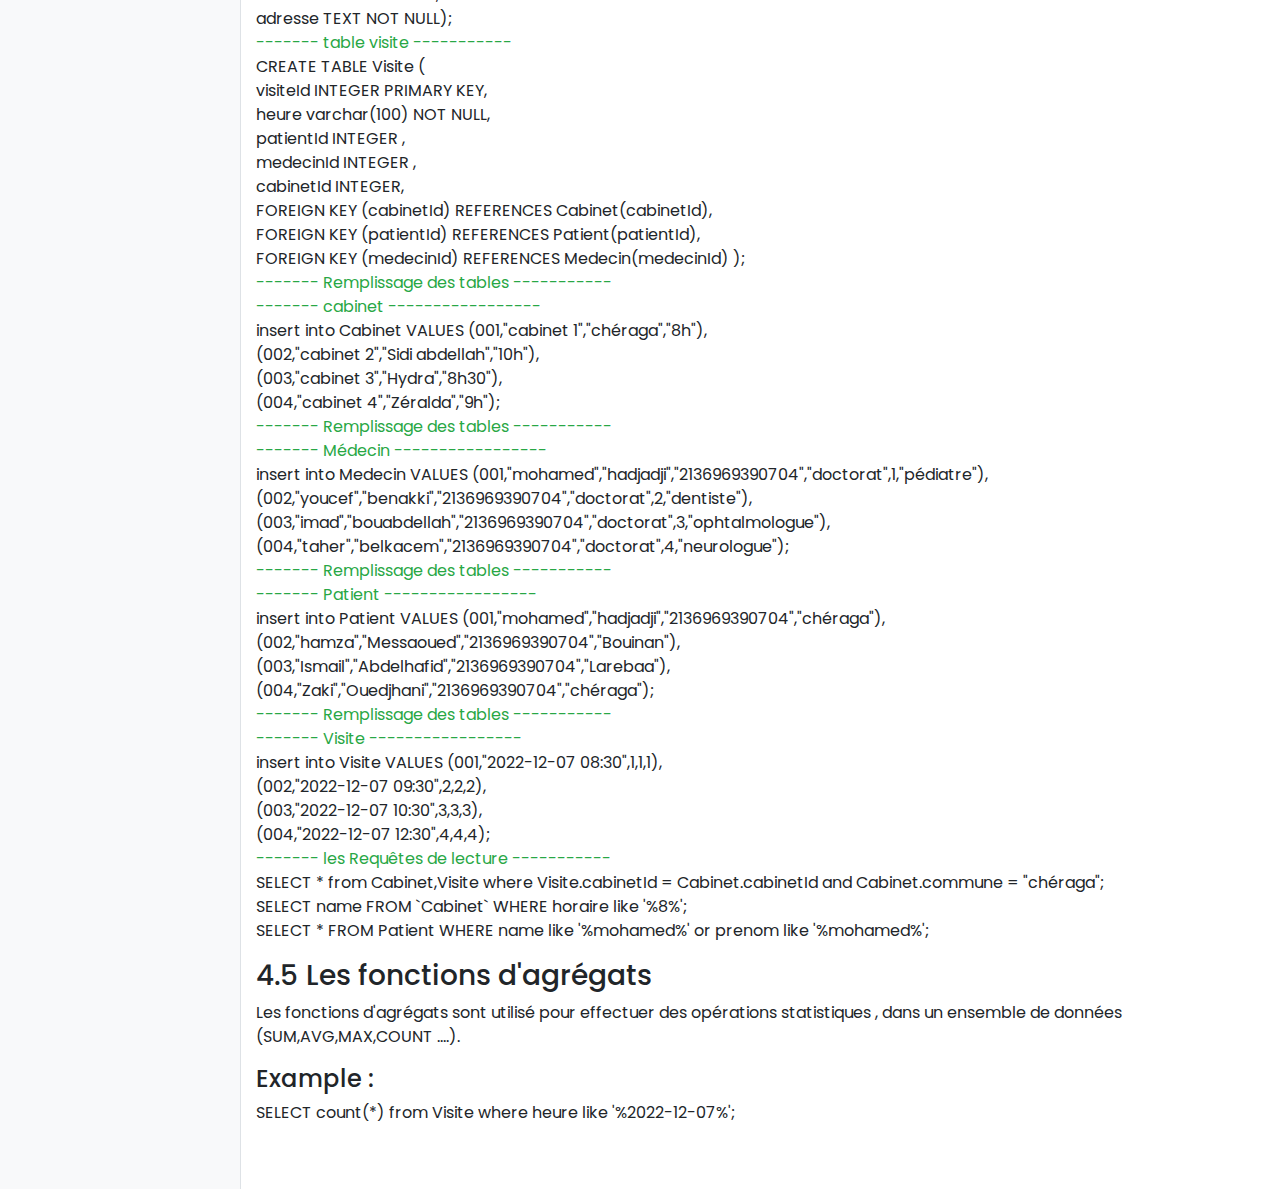
==== commit 8fc6a462: "add laravel routing" ====
--- a/bdd.html
+++ b/bdd.html
@@ -51,7 +51,8 @@
                             <li class="nav-item active"><a class="nav-link" href="#!">CSS</a></li>
                             <li class="nav-item active"><a class="nav-link" href="js.html">JavaScript</a></li>
                             <li class="nav-item active"><a class="nav-link" href="bdd.html">BDD</a></li>
-                            
+                            <li class="nav-item active"><a class="nav-link" href="php.html">PHP</a></li>
+                            <li class="nav-item active"><a class="nav-link" href="laravel.html">Laravel</a></li>
                         
                         </ul>
                     </div>
